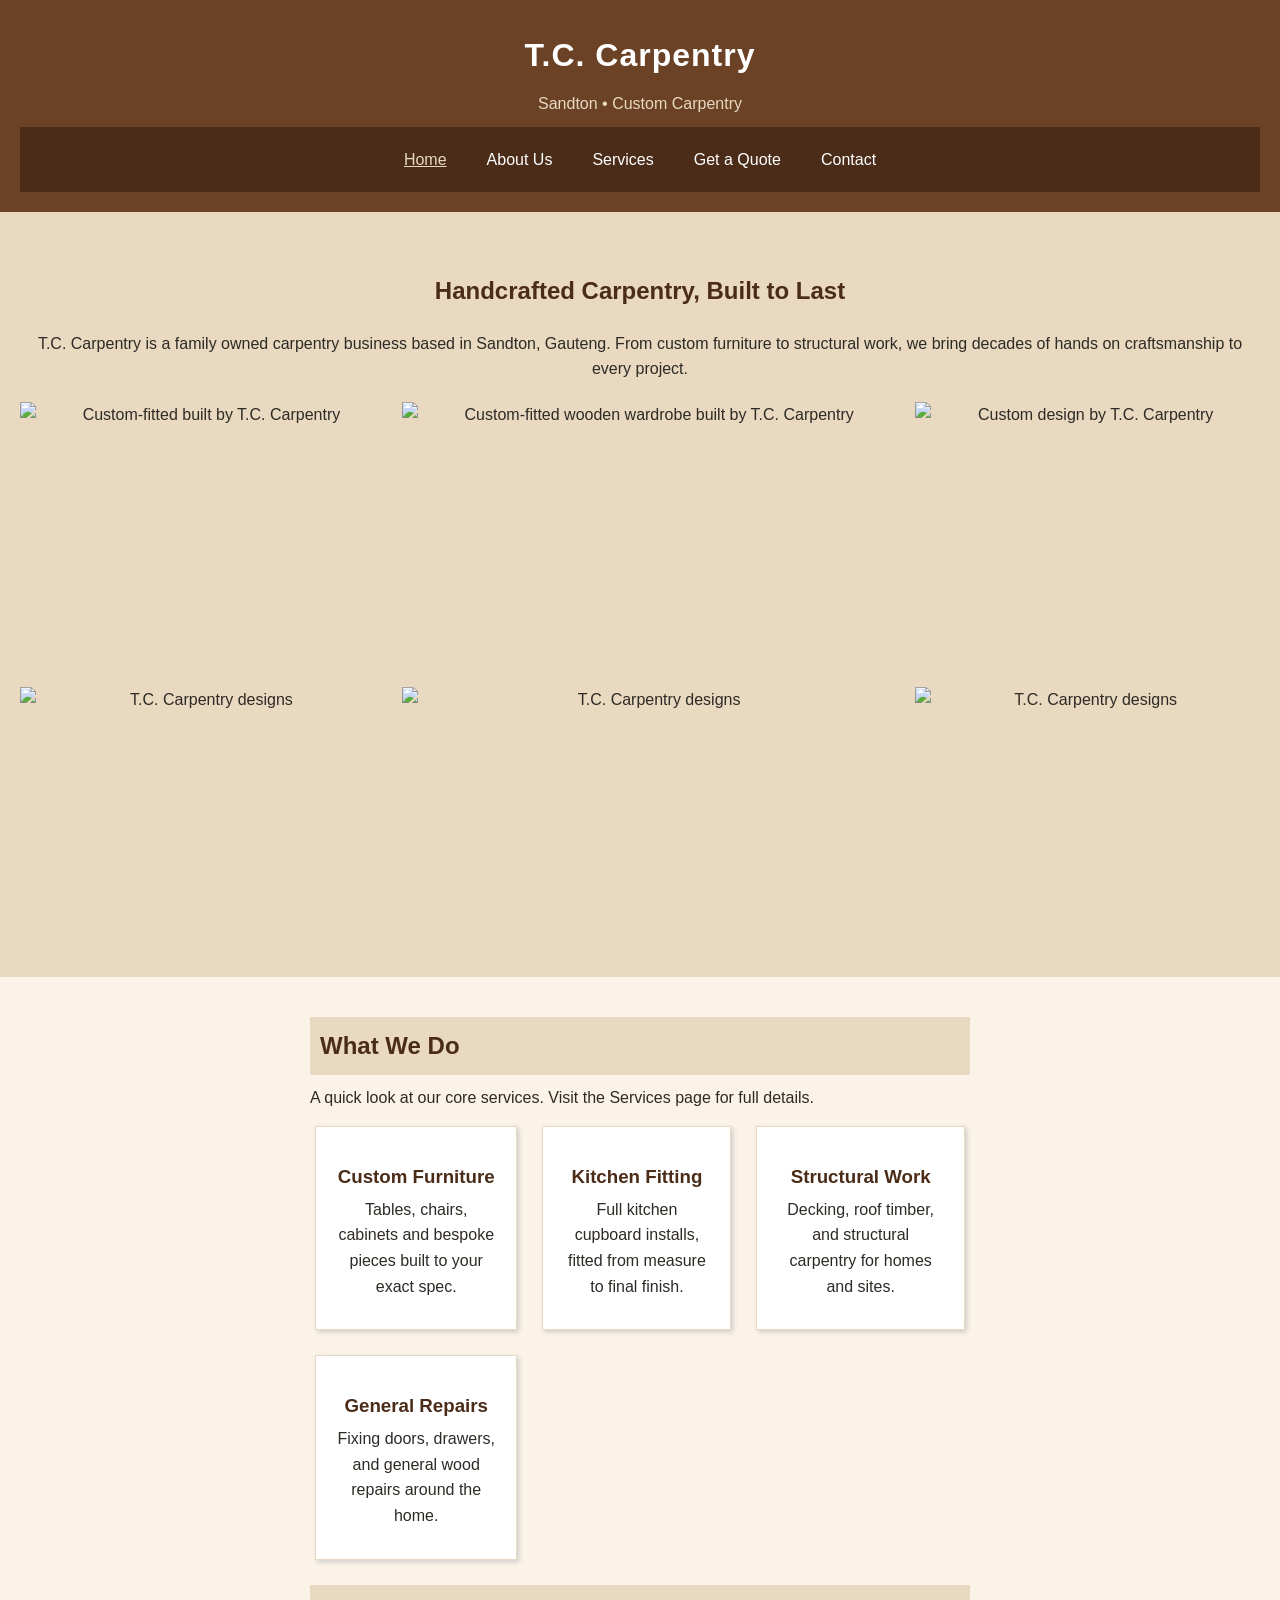
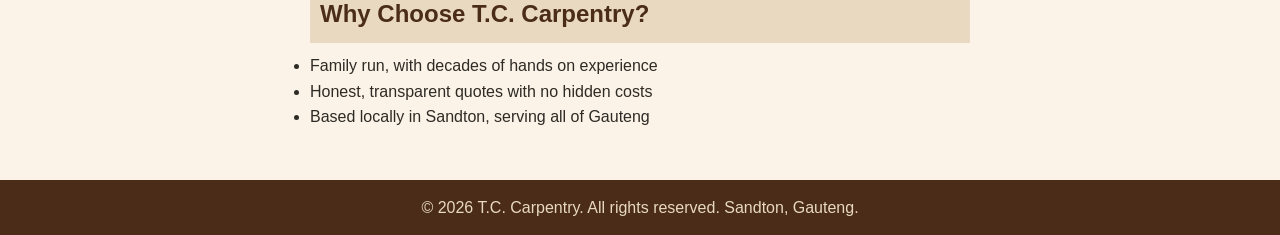
==== index.html @ 2064ab6b "Update all HTML pages with SEO and Part 2 improvements Added meta descriptions and improved semantic" ====
<!DOCTYPE html>
<html lang="en">
<head>
  <meta charset="UTF-8">
  <meta name="viewport" content="width=device-width, initial-scale=1.0">
  <title>T.C. Carpentry | Home</title>
  <link rel="stylesheet" href="css/style.css">
</head>
<body>

  <header>
    <h1>T.C. Carpentry</h1>
    <p>Sandton &bull; Custom Carpentry</p>

    <nav>
      <ul>
        <li><a href="index.html" class="current">Home</a></li>
        <li><a href="about.html">About Us</a></li>
        <li><a href="services.html">Services</a></li>
        <li><a href="enquiry.html">Get a Quote</a></li>
        <li><a href="contact.html">Contact</a></li>
      </ul>
    </nav>
  </header>

  <!-- home page showing a few of our projects, and the history of the company-->
  <div class="hero">
    <h2>Handcrafted Carpentry, Built to Last</h2>
    <p>
      T.C. Carpentry is a family owned carpentry business based in Sandton,
      Gauteng. From custom furniture to structural work, we bring decades
      of hands on craftsmanship to every project.  
    </p>

    <div class="hero-images">
      <img
        src="images/responsive/jared-brashier-OR3FqpLyPdI-unsplash1-800w.jpg"
        srcset="images/responsive/jared-brashier-OR3FqpLyPdI-unsplash1-480w.jpg 480w,
                images/responsive/jared-brashier-OR3FqpLyPdI-unsplash1-800w.jpg 800w,
                images/responsive/jared-brashier-OR3FqpLyPdI-unsplash1-1200w.jpg 1200w"
        sizes="(max-width: 480px) 100vw, (max-width: 768px) 50vw, 33vw"
        alt="Custom-fitted built by T.C. Carpentry">
      <img
        src="images/responsive/wardrobe-fitting-800w.jpg"
        srcset="images/responsive/wardrobe-fitting-480w.jpg 480w,
                images/responsive/wardrobe-fitting-800w.jpg 800w,
                images/responsive/wardrobe-fitting-1200w.jpg 1200w"
        sizes="(max-width: 480px) 100vw, (max-width: 768px) 50vw, 33vw"
        alt="Custom-fitted wooden wardrobe built by T.C. Carpentry">
      <img
        src="images/responsive/paul-schnurle--2ji19MBizE-unsplash-800w.jpg"
        srcset="images/responsive/paul-schnurle--2ji19MBizE-unsplash-480w.jpg 480w,
                images/responsive/paul-schnurle--2ji19MBizE-unsplash-800w.jpg 800w,
                images/responsive/paul-schnurle--2ji19MBizE-unsplash-1200w.jpg 1200w"
        sizes="(max-width: 480px) 100vw, (max-width: 768px) 50vw, 33vw"
        alt="Custom design by T.C. Carpentry">
      <img
        src="images/responsive/nayron-toledo-5JblothD3Mk-unsplash-480w.jpg"
        srcset="images/responsive/nayron-toledo-5JblothD3Mk-unsplash-480w.jpg 480w,
                images/responsive/nayron-toledo-5JblothD3Mk-unsplash-640w.jpg 640w"
        sizes="(max-width: 480px) 100vw, (max-width: 768px) 50vw, 33vw"
        alt="T.C. Carpentry designs">
      <img
        src="images/responsive/zac-gudakov-yAuzrbGxJDk-unsplash-800w.jpg"
        srcset="images/responsive/zac-gudakov-yAuzrbGxJDk-unsplash-480w.jpg 480w,
                images/responsive/zac-gudakov-yAuzrbGxJDk-unsplash-800w.jpg 800w,
                images/responsive/zac-gudakov-yAuzrbGxJDk-unsplash-1200w.jpg 1200w"
        sizes="(max-width: 480px) 100vw, (max-width: 768px) 50vw, 33vw"
        alt="T.C. Carpentry designs">
      <img
        src="images/responsive/pyx-photography-6LhCo9Beqow-unsplash-800w.jpg"
        srcset="images/responsive/pyx-photography-6LhCo9Beqow-unsplash-480w.jpg 480w,
                images/responsive/pyx-photography-6LhCo9Beqow-unsplash-800w.jpg 800w,
                images/responsive/pyx-photography-6LhCo9Beqow-unsplash-1200w.jpg 1200w"
        sizes="(max-width: 480px) 100vw, (max-width: 768px) 50vw, 33vw"
        alt="T.C. Carpentry designs">
    </div>
  </div>

  <main>
    <h2>What We Do</h2>
    <p>A quick look at our core services. Visit the Services page for full details.</p>

    <div class="container">
      <div>
        <span class="icon"></span>
        <h3>Custom Furniture</h3>
        <p>Tables, chairs, cabinets and bespoke pieces built to your exact spec.</p>
      </div>

      <div>
        <span class="icon"></span>
        <h3>Kitchen Fitting</h3>
        <p>Full kitchen cupboard installs, fitted from measure to final finish.</p>
      </div>

      <div>
        <span class="icon"></span>
        <h3>Structural Work</h3>
        <p>Decking, roof timber, and structural carpentry for homes and sites.</p>
      </div>

      <div>
        <span class="icon"></span>
        <h3>General Repairs</h3>
        <p>Fixing doors, drawers, and general wood repairs around the home.</p>
      </div>
    </div>

    <h2>Why Choose T.C. Carpentry?</h2>
    <ul>
      <li>Family run, with decades of hands on experience</li>
      <li>Honest, transparent quotes with no hidden costs</li>
      <li>Based locally in Sandton, serving all of Gauteng</li>
    </ul>
  </main>

  <footer>
    &copy; 2026 T.C. Carpentry. All rights reserved. Sandton, Gauteng.
  </footer>

  <script src="js/main.js"></script>
</body>
</html>
---- css/style.css ----
/* CSS reset */
* {
  margin: 0;
  padding: 0;
  box-sizing: border-box;
}

body {
  font-family: Arial, Helvetica, sans-serif;
  background-color: #FBF3E7;
  color: #2E2A25;
  line-height: 1.6;
}

a {
  color: #6B4226;
}

/* image sizes that will be displayed */
img {
  max-width: 100%;
  height: auto;
  display: block;
  margin: 10px auto;
}

.responsive-image {
  height: auto;
  max-width: 100%;
}

/* ============ HEADER ============ */

header {
  background-color: #6B4226;
  color: white;
  text-align: center;
  padding: 20px;
}

h1 {
  color: white;
  padding: 10px;
  letter-spacing: 1px;
}

header p {
  color: #E8D9C0;
  margin-bottom: 10px;
}

/* ============ NAVIGATION MENU ============ */

nav {
  background-color: #4A2C18;
}

nav ul {
  display: flex;
  list-style: none;
  justify-content: center;
  gap: 20px;
  padding: 10px;
}

nav ul li a {
  color: white;
  text-decoration: none;
  display: block;
  padding: 10px;
}

nav ul li a:hover {
  background-color: #E8D9C0;
  color: #4A2C18;
}

nav ul li a:focus {
  background-color: #E8D9C0;
  color: #4A2C18;
}

nav ul li a:active {
  background-color: #C1571F;
  color: white;
}

/* shows which page we are on right now */
nav ul li a.current {
  text-decoration: underline;
  color: #E8D9C0;
}

/* ============ MAIN PAGE CONTENT ============ */

main {
  max-width: 700px;
  margin: 0 auto;
  padding: 20px;
}

h2 {
  padding: 10px;
  color: #4A2C18;
  background-color: #E8D9C0;
  margin-top: 20px;
  margin-bottom: 10px;
}

h3 {
  color: #4A2C18;
  margin-top: 15px;
  margin-bottom: 5px;
}

p {
  margin-bottom: 10px;
}

/* ============ CARD / TEAM / SERVICE GRID ============ */

.container {
  display: grid;
  grid-template-columns: auto auto auto;
  gap: 15px;
  margin-bottom: 15px;
}

.container div {
  background-color: white;
  padding: 20px;
  margin: 5px;
  color: #2E2A25;
  text-align: center;
  border: 1px solid #E8D9C0;
  box-shadow: 2px 2px 5px #cccccc;
}

.container div .icon {
  font-size: 32px;
}

/* ============ HERO SECTION ON THE HOMEPAGE ============ */

.hero {
  background-color: #E8D9C0;
  text-align: center;
  padding: 30px 20px;
}

.hero-images {
  display: grid;
  grid-template-columns: auto auto auto;
  gap: 15px;
}

.hero-images img {
  width: 100%;
  height: 250px;
  object-fit: cover;
}

/* ============ BUTTON ============ */

.btn {
  display: inline-block;
  background-color: #C1571F;
  color: white;
  padding: 10px 20px;
  text-decoration: none;
  font-weight: bold;
  border: none;
  cursor: pointer;
  font-family: Arial, Helvetica, sans-serif;
  letter-spacing: 1px;
  box-shadow: 2px 2px 5px #999999;
}

.btn:hover {
  background-color: #9C4312;
}

.btn:focus {
  background-color: #9C4312;
  outline: 2px solid #4A2C18;
}

.btn:active {
  background-color: #7A340D;
}

/* ============ FORMS (used on enquiry.html and contact.html) ============ */

form {
  max-width: 400px;
  margin-top: 10px;
}

label {
  display: block;
  font-weight: bold;
  margin-bottom: 5px;
}

input, select, textarea {
  width: 100%;
  padding: 8px;
  margin-bottom: 15px;
  border: 1px solid #999999;
  font-family: Arial, Helvetica, sans-serif;
}

input:focus, select:focus, textarea:focus {
  outline: 2px solid #6B4226;
}

textarea {
  resize: vertical;
  min-height: 100px;
}

/* ============ CONTACT PAGE MAPS ============ */

.map-box {
  margin-bottom: 25px;
}

.map-box iframe {
  width: 100%;
  height: 220px;
  border: 0;
}

/* ============ FOOTER ============ */

footer {
  background-color: #4A2C18;
  color: #E8D9C0;
  text-align: center;
  padding: 15px;
  margin-top: 30px;
}

/* ============================================================
   RESPONSIVE DESIGN / BREAKPOINTS
   ============================================================ */

@media screen and (max-width: 768px) {
  body {
    background-color: #F3E6D2;
  }

  nav ul {
    flex-direction: column;
  }

  .container {
    grid-template-columns: auto auto;
  }

  .hero-images {
    grid-template-columns: auto auto;
  }

  main {
    max-width: 90%;
  }

  h1 {
    font-size: 25px;
  }

  h2 {
    font-size: 18px;
  }

  p {
    font-size: 15px;
  }
}

@media screen and (max-width: 480px) {
  body {
    background-color: white;
  }

  .container {
    grid-template-columns: auto;
  }

  .hero-images {
    grid-template-columns: auto;
  }

  .hero-images img {
    height: 180px;
  }

  main {
    max-width: 100%;
    padding: 15px;
  }

  h1 {
    font-size: 20px;
  }

  h2 {
    font-size: 16px;
  }

  p {
    font-size: 14px;
  }

  form {
    max-width: 100%;
  }

  .map-box iframe {
    height: 180px;
  }
}
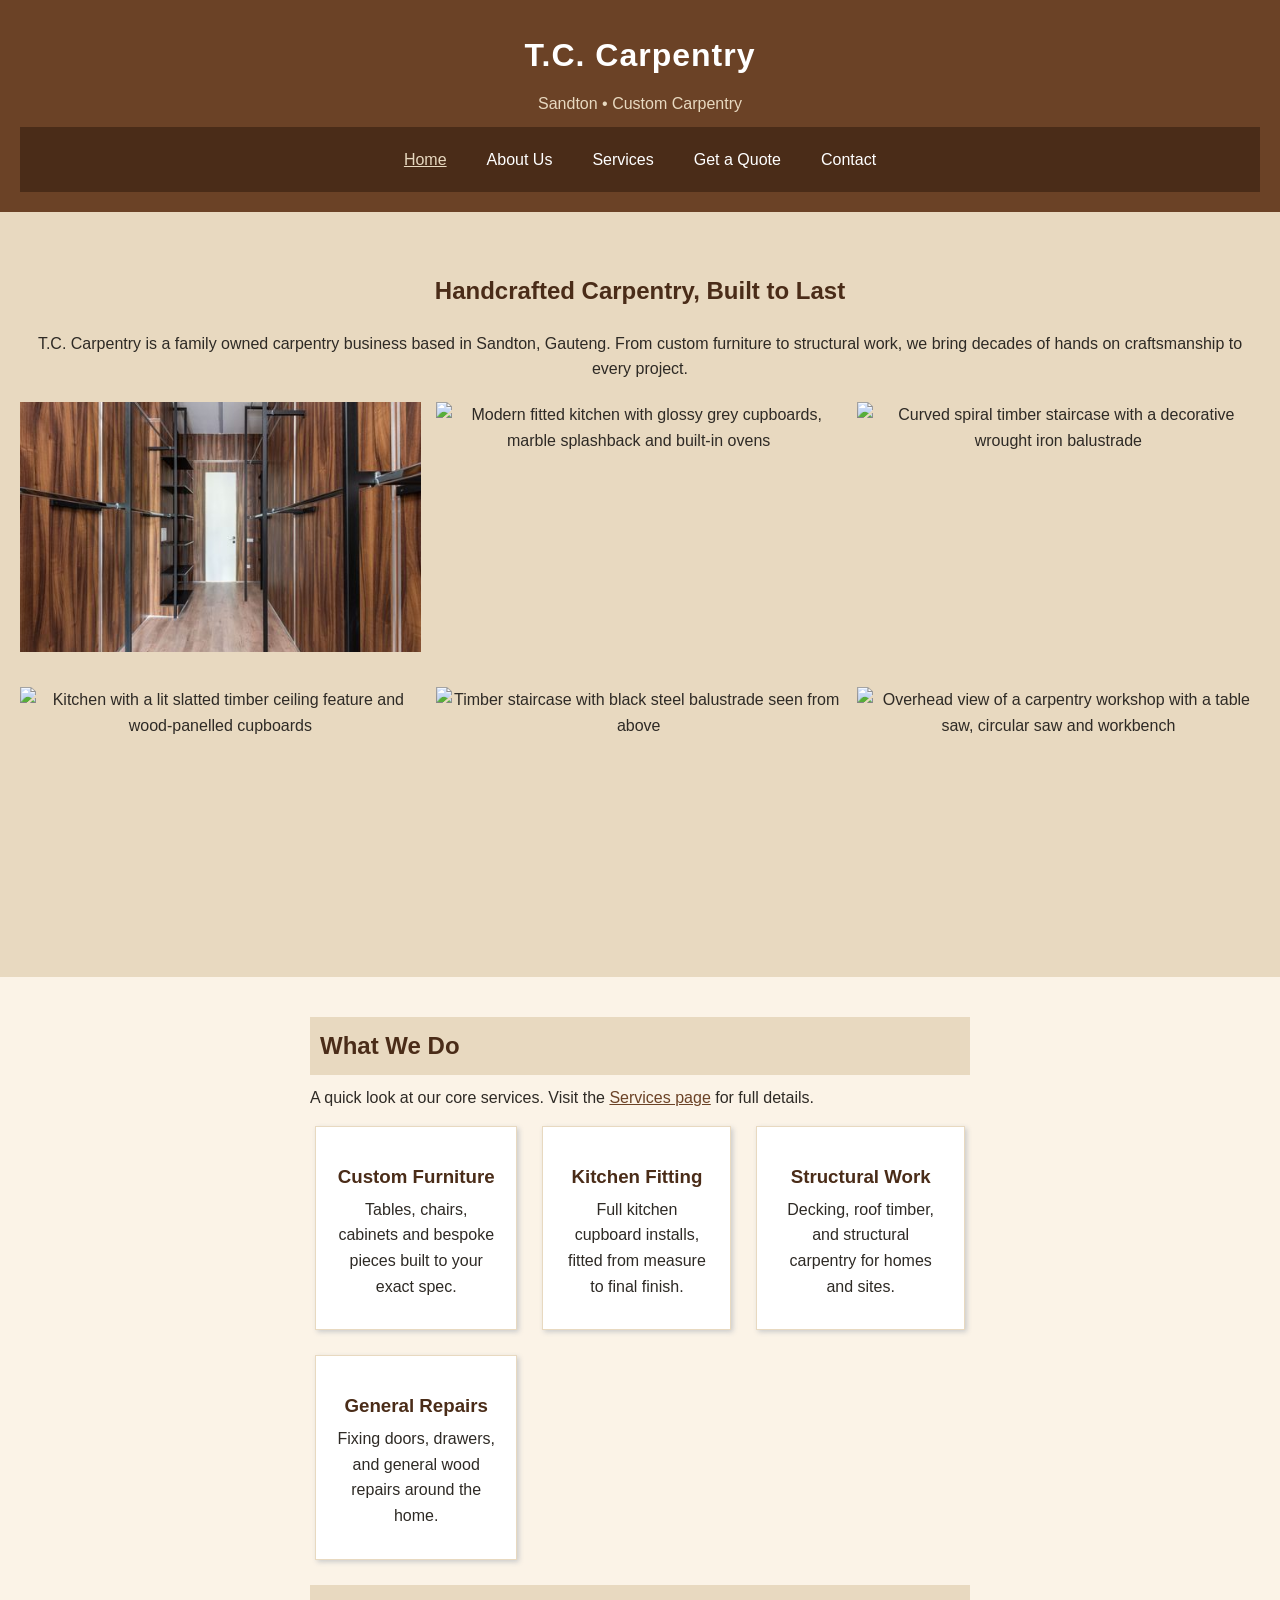
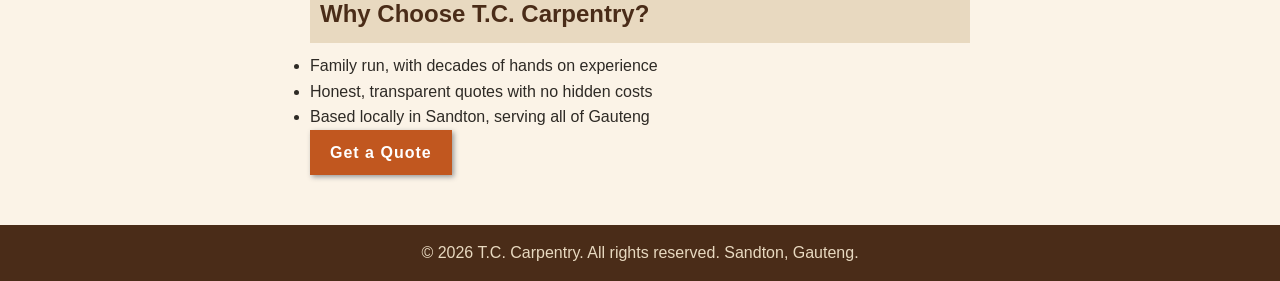
==== commit 018a1b7f: "adedd five-page site structure, responsive CSS" ====
--- a/index.html
+++ b/index.html
@@ -3,7 +3,10 @@
 <head>
   <meta charset="UTF-8">
   <meta name="viewport" content="width=device-width, initial-scale=1.0">
-  <title>T.C. Carpentry | Home</title>
+  <title>T.C. Carpentry | Custom Carpentry in Sandton, Gauteng</title>
+  <meta name="description" content="T.C. Carpentry is a family-owned carpentry business in Sandton, Gauteng. Custom furniture, kitchen fitting, structural carpentry and repairs.">
+  <meta name="keywords" content="carpentry Sandton, custom furniture Sandton, kitchen fitting Gauteng, structural carpentry, T.C. Carpentry">
+  <meta name="author" content="Sinakhokonke Msibi, T.C. Carpentry">
   <link rel="stylesheet" href="css/style.css">
 </head>
 <body>
@@ -12,6 +15,7 @@
     <h1>T.C. Carpentry</h1>
     <p>Sandton &bull; Custom Carpentry</p>
 
+    <button class="menu-toggle" aria-label="Open menu">&#9776; Menu</button>
     <nav>
       <ul>
         <li><a href="index.html" class="current">Home</a></li>
@@ -34,52 +38,52 @@
 
     <div class="hero-images">
       <img
-        src="images/responsive/jared-brashier-OR3FqpLyPdI-unsplash1-800w.jpg"
-        srcset="images/responsive/jared-brashier-OR3FqpLyPdI-unsplash1-480w.jpg 480w,
-                images/responsive/jared-brashier-OR3FqpLyPdI-unsplash1-800w.jpg 800w,
-                images/responsive/jared-brashier-OR3FqpLyPdI-unsplash1-1200w.jpg 1200w"
-        sizes="(max-width: 480px) 100vw, (max-width: 768px) 50vw, 33vw"
-        alt="Custom-fitted built by T.C. Carpentry">
-      <img
         src="images/responsive/wardrobe-fitting-800w.jpg"
         srcset="images/responsive/wardrobe-fitting-480w.jpg 480w,
                 images/responsive/wardrobe-fitting-800w.jpg 800w,
                 images/responsive/wardrobe-fitting-1200w.jpg 1200w"
         sizes="(max-width: 480px) 100vw, (max-width: 768px) 50vw, 33vw"
-        alt="Custom-fitted wooden wardrobe built by T.C. Carpentry">
+        alt="Walk-in wardrobe with walnut wood panelling, black steel shelving and hanging rails">
       <img
-        src="images/responsive/paul-schnurle--2ji19MBizE-unsplash-800w.jpg"
-        srcset="images/responsive/paul-schnurle--2ji19MBizE-unsplash-480w.jpg 480w,
-                images/responsive/paul-schnurle--2ji19MBizE-unsplash-800w.jpg 800w,
-                images/responsive/paul-schnurle--2ji19MBizE-unsplash-1200w.jpg 1200w"
+        src="images/responsive/modern-grey-fitted-kitchen-marble-splashback-800w.jpg"
+        srcset="images/responsive/modern-grey-fitted-kitchen-marble-splashback-480w.jpg 480w,
+                images/responsive/modern-grey-fitted-kitchen-marble-splashback-800w.jpg 800w,
+                images/responsive/modern-grey-fitted-kitchen-marble-splashback-1200w.jpg 1200w"
         sizes="(max-width: 480px) 100vw, (max-width: 768px) 50vw, 33vw"
-        alt="Custom design by T.C. Carpentry">
+        alt="Modern fitted kitchen with glossy grey cupboards, marble splashback and built-in ovens">
       <img
-        src="images/responsive/nayron-toledo-5JblothD3Mk-unsplash-480w.jpg"
-        srcset="images/responsive/nayron-toledo-5JblothD3Mk-unsplash-480w.jpg 480w,
-                images/responsive/nayron-toledo-5JblothD3Mk-unsplash-640w.jpg 640w"
+        src="images/responsive/spiral-timber-staircase-wrought-iron-balustrade-800w.jpg"
+        srcset="images/responsive/spiral-timber-staircase-wrought-iron-balustrade-480w.jpg 480w,
+                images/responsive/spiral-timber-staircase-wrought-iron-balustrade-800w.jpg 800w,
+                images/responsive/spiral-timber-staircase-wrought-iron-balustrade-1200w.jpg 1200w"
         sizes="(max-width: 480px) 100vw, (max-width: 768px) 50vw, 33vw"
-        alt="T.C. Carpentry designs">
+        alt="Curved spiral timber staircase with a decorative wrought iron balustrade">
       <img
-        src="images/responsive/zac-gudakov-yAuzrbGxJDk-unsplash-800w.jpg"
-        srcset="images/responsive/zac-gudakov-yAuzrbGxJDk-unsplash-480w.jpg 480w,
-                images/responsive/zac-gudakov-yAuzrbGxJDk-unsplash-800w.jpg 800w,
-                images/responsive/zac-gudakov-yAuzrbGxJDk-unsplash-1200w.jpg 1200w"
+        src="images/responsive/slatted-timber-kitchen-ceiling-feature-480w.jpg"
+        srcset="images/responsive/slatted-timber-kitchen-ceiling-feature-480w.jpg 480w,
+                images/responsive/slatted-timber-kitchen-ceiling-feature-640w.jpg 640w"
         sizes="(max-width: 480px) 100vw, (max-width: 768px) 50vw, 33vw"
-        alt="T.C. Carpentry designs">
+        alt="Kitchen with a lit slatted timber ceiling feature and wood-panelled cupboards">
       <img
-        src="images/responsive/pyx-photography-6LhCo9Beqow-unsplash-800w.jpg"
-        srcset="images/responsive/pyx-photography-6LhCo9Beqow-unsplash-480w.jpg 480w,
-                images/responsive/pyx-photography-6LhCo9Beqow-unsplash-800w.jpg 800w,
-                images/responsive/pyx-photography-6LhCo9Beqow-unsplash-1200w.jpg 1200w"
+        src="images/responsive/timber-staircase-black-steel-balustrade-800w.jpg"
+        srcset="images/responsive/timber-staircase-black-steel-balustrade-480w.jpg 480w,
+                images/responsive/timber-staircase-black-steel-balustrade-800w.jpg 800w,
+                images/responsive/timber-staircase-black-steel-balustrade-1200w.jpg 1200w"
         sizes="(max-width: 480px) 100vw, (max-width: 768px) 50vw, 33vw"
-        alt="T.C. Carpentry designs">
+        alt="Timber staircase with black steel balustrade seen from above">
+      <img
+        src="images/responsive/carpentry-workshop-overhead-table-saw-800w.jpg"
+        srcset="images/responsive/carpentry-workshop-overhead-table-saw-480w.jpg 480w,
+                images/responsive/carpentry-workshop-overhead-table-saw-800w.jpg 800w,
+                images/responsive/carpentry-workshop-overhead-table-saw-1200w.jpg 1200w"
+        sizes="(max-width: 480px) 100vw, (max-width: 768px) 50vw, 33vw"
+        alt="Overhead view of a carpentry workshop with a table saw, circular saw and workbench">
     </div>
   </div>
 
   <main>
     <h2>What We Do</h2>
-    <p>A quick look at our core services. Visit the Services page for full details.</p>
+    <p>A quick look at our core services. Visit the <a href="services.html">Services page</a> for full details.</p>
 
     <div class="container">
       <div>
@@ -113,12 +117,22 @@
       <li>Honest, transparent quotes with no hidden costs</li>
       <li>Based locally in Sandton, serving all of Gauteng</li>
     </ul>
+    <a class="btn" href="enquiry.html">Get a Quote</a>
   </main>
 
   <footer>
     &copy; 2026 T.C. Carpentry. All rights reserved. Sandton, Gauteng.
   </footer>
 
+  <div id="lightbox" class="lightbox">
+    <button id="lightbox-close" class="lightbox-close" aria-label="Close image">&times;</button>
+    <button id="lightbox-prev" class="lightbox-arrow lightbox-prev" aria-label="Previous image">&#10094;</button>
+    <img id="lightbox-img" src="" alt="">
+    <button id="lightbox-next" class="lightbox-arrow lightbox-next" aria-label="Next image">&#10095;</button>
+    <p id="lightbox-caption" class="lightbox-caption"></p>
+  </div>
+
   <script src="js/main.js"></script>
+  <script src="js/lightbox.js"></script>
 </body>
 </html>
--- a/css/style.css
+++ b/css/style.css
@@ -231,6 +231,39 @@
   border: 0;
 }
 
+/* ============ PART 3: FORMS, ACCORDION, LIGHTBOX, MAP, ANIMATION ============ */
+
+.error { color: #B00020; font-size: 14px; display: block; margin-top: -10px; margin-bottom: 10px; }
+input.invalid, select.invalid, textarea.invalid { border: 2px solid #B00020; }
+input[type="radio"], input[type="checkbox"] { width: auto; margin: 0 8px 0 0; }
+.option { margin-bottom: 8px; }
+.option label { display: inline; font-weight: normal; }
+.response-box { background-color: white; border-left: 5px solid #6B4226; padding: 15px; margin-top: 20px; display: none; }
+.response-box.show { display: block; }
+.search-bar { max-width: 400px; }
+
+.accordion-btn { display: block; width: 100%; text-align: left; background-color: #6B4226; color: white; padding: 12px 15px; border: none; margin-top: 8px; font-size: 16px; font-family: Arial, Helvetica, sans-serif; cursor: pointer; }
+.accordion-btn::after { content: "+"; float: right; }
+.accordion-btn.active::after { content: "-"; }
+.accordion-btn:hover, .accordion-btn:focus { background-color: #4A2C18; }
+.accordion-panel { max-height: 0; overflow: hidden; background-color: white; transition: max-height 0.4s ease; }
+.accordion-panel.open { max-height: 200px; }
+.accordion-panel p { padding: 10px 15px; }
+
+.hero-images img { cursor: pointer; transition: transform 0.3s ease; }
+.hero-images img:hover { transform: scale(1.03); }
+.lightbox { display: none; position: fixed; top: 0; left: 0; width: 100%; height: 100%; background-color: rgba(0, 0, 0, 0.85); z-index: 1000; align-items: center; justify-content: center; }
+.lightbox.open { display: flex; }
+.lightbox img { max-width: 90%; max-height: 85%; }
+.lightbox-close { position: absolute; top: 15px; right: 25px; font-size: 40px; color: white; background: none; border: none; cursor: pointer; }
+
+#map { height: 350px; }
+.fade-in { opacity: 0; transform: translateY(20px); transition: opacity 0.6s ease, transform 0.6s ease; }
+.fade-in.visible { opacity: 1; transform: translateY(0); }
+
+/* mobile menu button (hidden on desktop) */
+.menu-toggle { display: none; }
+
 /* ============ FOOTER ============ */
 
 footer {
@@ -246,6 +279,40 @@
    ============================================================ */
 
 @media screen and (max-width: 768px) {
+  header {
+    padding: 10px;
+  }
+
+  .menu-toggle {
+    display: block;
+    width: 100%;
+    background-color: #4A2C18;
+    color: white;
+    border: none;
+    padding: 12px;
+    font-size: 16px;
+    font-family: Arial, Helvetica, sans-serif;
+    cursor: pointer;
+  }
+
+  nav {
+    display: none;
+  }
+
+  nav.open {
+    display: block;
+  }
+
+  nav ul {
+    gap: 0;
+    padding: 0;
+  }
+
+  nav ul li a {
+    padding: 12px;
+    border-top: 1px solid #6B4226;
+  }
+
   body {
     background-color: #F3E6D2;
   }
@@ -320,5 +387,15 @@
   .map-box iframe {
     height: 180px;
   }
-}
-
+
+  #map {
+    height: 280px;
+  }
+}
+
+/* lightbox arrows and caption */
+.lightbox-arrow { position: absolute; top: 50%; transform: translateY(-50%); font-size: 32px; color: white; background-color: rgba(0, 0, 0, 0.5); border: none; padding: 12px 16px; cursor: pointer; }
+.lightbox-arrow:hover, .lightbox-arrow:focus { background-color: rgba(107, 66, 38, 0.9); }
+.lightbox-prev { left: 15px; }
+.lightbox-next { right: 15px; }
+.lightbox-caption { position: absolute; bottom: 15px; left: 0; right: 0; text-align: center; color: white; font-size: 16px; margin: 0; }
